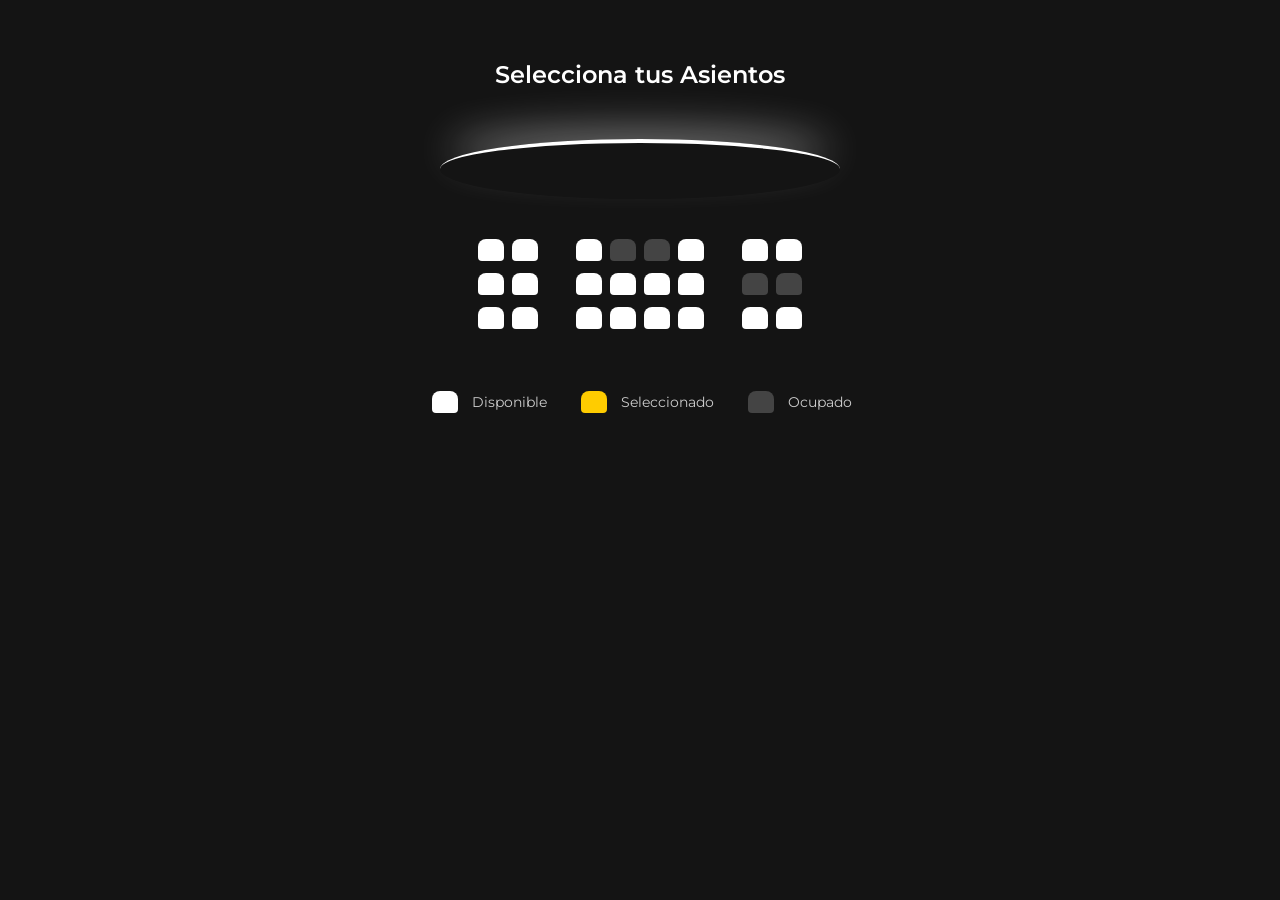
==== entregas/camilo-galan-proyecto05/chairs.html @ 030fa5a0 "Se creo y estilo por completo la pagina inicial de la venta de asientos y confiteria" ====
<!DOCTYPE html>
<html lang="ee">
<head>
    <meta charset="UTF-8">
    <meta name="viewport" content="width=device-width, initial-scale=1.0">
    <title>Asientos</title>
    <link rel="stylesheet" href="style.css">
</head>
<body>
    <section class="sala-cine">
        <h2>Selecciona tus Asientos</h2>
        
        <div class="pantalla-curva"></div>

        <div class="contenedor-asientos">
            
            <div class="fila">
                <div class="asiento"></div>
                <div class="asiento"></div>
                <div class="pasillo"></div> <div class="asiento"></div>
                <div class="asiento ocupado"></div>
                <div class="asiento ocupado"></div>
                <div class="asiento"></div>
                <div class="pasillo"></div> <div class="asiento"></div>
                <div class="asiento"></div>
            </div>

            <div class="fila">
                <div class="asiento"></div>
                <div class="asiento"></div>
                <div class="pasillo"></div>
                <div class="asiento"></div>
                <div class="asiento"></div>
                <div class="asiento"></div>
                <div class="asiento"></div>
                <div class="pasillo"></div>
                <div class="asiento ocupado"></div>
                <div class="asiento ocupado"></div>
            </div>

            <div class="fila">
                <div class="asiento"></div>
                <div class="asiento"></div>
                <div class="pasillo"></div>
                <div class="asiento"></div>
                <div class="asiento"></div>
                <div class="asiento"></div>
                <div class="asiento"></div>
                <div class="pasillo"></div>
                <div class="asiento"></div>
                <div class="asiento"></div>
            </div>
        </div>

        <ul class="leyenda">
            <li><div class="asiento"></div> Disponible</li>
            <li><div class="asiento seleccionado"></div> Seleccionado</li>
            <li><div class="asiento ocupado"></div> Ocupado</li>
        </ul>
    </section>
</body>
</html>
---- entregas/camilo-galan-proyecto05/style.css ----
@import url('https://fonts.googleapis.com/css2?family=Montserrat:ital,wght@0,100..900;1,100..900&family=Poppins:ital,wght@0,100;0,200;0,300;0,400;0,500;0,600;0,700;0,800;0,900;1,100;1,200;1,300;1,400;1,500;1,600;1,700;1,800;1,900&display=swap');

*{
    margin: 0;
    padding: 0;
    box-sizing: border-box;
}

body{
    background-color: #141414;
    font-family:"Montserrat", serif;
    color: #fff;
}

.menu{
    display: flex;
    justify-content: space-between;
    align-items: center;
    background-color: #1a1a1a;
    border-bottom: 3px solid #ffcc00;
}

.logo{
    margin: 0 100px 0 0;
    height: 70px;
    width: 250px;
    cursor: pointer;
}

.dropdown{
    position: relative;
}

.dropdown-content{
    display: none;
    position: absolute;
    background-color: #1a1a1a;
    min-width: 160px;
    box-shadow: 0px 8px 16px 0px rgba(0,0,0,0.2);
    z-index: 10;
    border-radius: 4px;
    padding: 0;
    overflow: hidden;
}

.dropdown-content a{
    color: white;
    padding: 12px 0;
    margin: 0;
    text-decoration: none;
    display: block;
    text-align: left;
}

.dropdown-content a:hover{
    background-color: #333333;
    color: #ffcc00;
}

.dropbtn{
    background: none;
    border:none;
    cursor: pointer;
    font-family:inherit ;
}

 .dropdown-content.mostrar{
    display: block;
 }


.dropbtn, .nav-link{
    display: flex;
    justify-content: flex-start;
    align-items: center;
    color: white;
    padding: 14px 16px;
    font-size: 16px;    
    text-decoration: none;
    font-size: 16px;
    font-weight: 500;
    transition: color 0.3s ease;
}

 .dropbtn:hover, .nav-link:hover, .dropdown-content:hover{
    color: #ffcc00;
}

.principal{
    display: flex;
    justify-content: center;
    align-items: center;
    list-style: none;
    gap: 70px;
    padding: 0;
    margin: 0;
}

li{
    list-style: none;
}

a{
    color: white;
    text-decoration: none;
}

.arrow{
    margin-left: 5px;
    height: 15px;
    width: 15px;
    transition:transform 0.3s ease;
    margin-left: 5px;
}

.dropdown:has(.dropdown-content.mostrar) .arrow{
    fill: #fc0;
    transform: rotate(90deg);

}

.dropdown:has(.dropdown-content.mostrar, .arrow.mostrar) .dropbtn{
    color: #ffcc00;

}

.cartelera{
    position: relative;
    font-size: 18px;
    border:2px solid #000000;
    background-color: #ffcc00;
    padding: 10px;
    margin: 0 0 0 100px;
    border-radius: 50px;
    cursor: pointer;
    width: 200px;
    font-family: "Montserrat", serif;
    box-shadow: 0px 4px 0px;
}

.cartelera:hover{
    background-color: rgb(0, 0, 0);
    color: #ffcc00;

}

.cartelera:active{
    box-shadow: 0px 2px 0px ;
    top:2px;
}

.slider{
    display:flex;
    width: 100%;
    height: 600px;
    scroll-behavior: smooth;
    overflow-x: hidden;
}

.slider::-webkit-scrollbar{
    display: none;
}

.img-slider{
    width: 100%;
    height: 100%;
    flex: 0 0 100%;
    object-fit: fill;
    object-position: center top;
    background-color: #141414;
}

.slider-container{
    position: relative;
    height: 600px;
    width: 100%;
    overflow: hidden;
}
 
.slider-btn{
    position: absolute;
    top: 50%;
    transform: translateY(-50%);
    background-color: rgba(0,0,0,0.5);
    color: white;
    border: none;
    font-size:24px;
    padding: 15px 20px;
    cursor: pointer;
    z-index: 5;
    transition: background-color 0.3s ease;
    border-radius: 4px;
}

.slider-btn:hover{
    background-color:#fc0;
    color: black;
}

.prev-btn{
    left: 20px;
}

.next-btn{
    right: 20px;
}

.slider-indicators{
    position: absolute;
    bottom: 20px;
    left: 50%;
    transform: translateX(-50%);
    display: flex;
    gap: 12px;
    z-index: 5;
}

.dot {
    width: 12px;
    height: 12px;
    background-color: rgba(255, 255, 255, 0.4);
    border-radius: 50%;
    cursor: pointer;
    transition: background-color 0.3s ease, transform 0.3s ease;
}

.dot.active {
    background-color: #ffcc00;
    transform: scale(1.2);
}

.seccion-cartelera{
    max-width: 1200px;
    margin: 60px auto;
    padding: 0 20px;
}

.titulo-cartelera{
    text-align: center;
    font-size:32px;
    margin-bottom: 40px;
    color: #ffcc00;
}

.movies{
    display: grid;
    grid-template-columns: repeat(auto-fit, minmax(250px, 1fr));
    gap: 30px;
}

.movie-card{
    background-color: #1a1a1a;
    border-radius: 12px;
    overflow: hidden;
    box-shadow: 0px 4px 10px rgba(0, 0, 0, 0.5);
    transition: transform 0.3s ease, box-shadow 0.3s ease;
    display: flex;
    flex-direction: column;

}

.movie-card:hover{
    transform: translateY(-10px);
    box-shadow: 0 15px 30px rgba(255, 204, 0, 0.15);
}

.movie-card img{
    width: 100%;
    height: 380px;
    object-fit: cover;
    object-position: center;
}

.movie-info{
    padding: 20px;
    display: flex;
    flex-direction: column;
    flex-grow: 1;
    text-align: center;
}

.movie-info h3{
    font-size: 18px;
    margin-bottom: 5px;
    color: #ffffff;
}

.movie-info p{
    font-size: 14px;
    margin-bottom: 20px;
    color: #888888;
}

.btn-comprar{
    margin-top: auto;
    background-color: #ffcc00;
    color: #000000;
    border: none;
    padding: 12px;
    border-radius: 6px;
    font-weight: 600;
    cursor: pointer;
    transition: background-color 0.2s ease;
}

.btn-comprar:hover{
    background-color: #e6b800;
}

/* ASIENTOS PAGINA DE CINE */  


.sala-cine {
    display: flex;
    flex-direction: column;
    align-items: center;
    margin-top: 60px;
    margin-bottom: 60px;
}

.sala-cine h2 {
    margin-bottom: 50px;
    font-weight: 600;
}


.pantalla-curva {
    width: 400px;
    height: 60px;
    background: transparent;
    border-top: 4px solid #ffffff; 
    border-radius: 50%; 
    box-shadow: 0 -20px 40px -10px rgba(255, 255, 255, 0.4); 
    margin-bottom: 40px;
}


.fila {
    display: flex;
    align-items: center;
    justify-content: center;
    margin-bottom: 12px;
}


.pasillo {
    width: 30px; 
}


.asiento {
    background-color: #ffffff; 
    height: 22px;
    width: 26px;
    margin: 0 4px; 
    border-top-left-radius: 8px;
    border-top-right-radius: 8px;
    border-bottom-left-radius: 4px;
    border-bottom-right-radius: 4px;
    cursor: pointer;
    transition: transform 0.2s ease, background-color 0.2s ease;
}


.asiento:hover:not(.ocupado) {
    transform: scale(1.15);
}


.asiento.seleccionado {
    background-color: #ffcc00; 
}

.asiento.ocupado {
    background-color: #444444; 
    cursor: not-allowed;
}


.leyenda {
    display: flex;
    gap: 30px;
    list-style: none;
    margin-top: 50px;
    padding: 0;
}

.leyenda li {
    display: flex;
    align-items: center;
    gap: 10px;
    font-size: 14px;
    color: #cccccc;
}

.leyenda .asiento {
    cursor: default;
}
.leyenda .asiento:hover {
    transform: none;
}
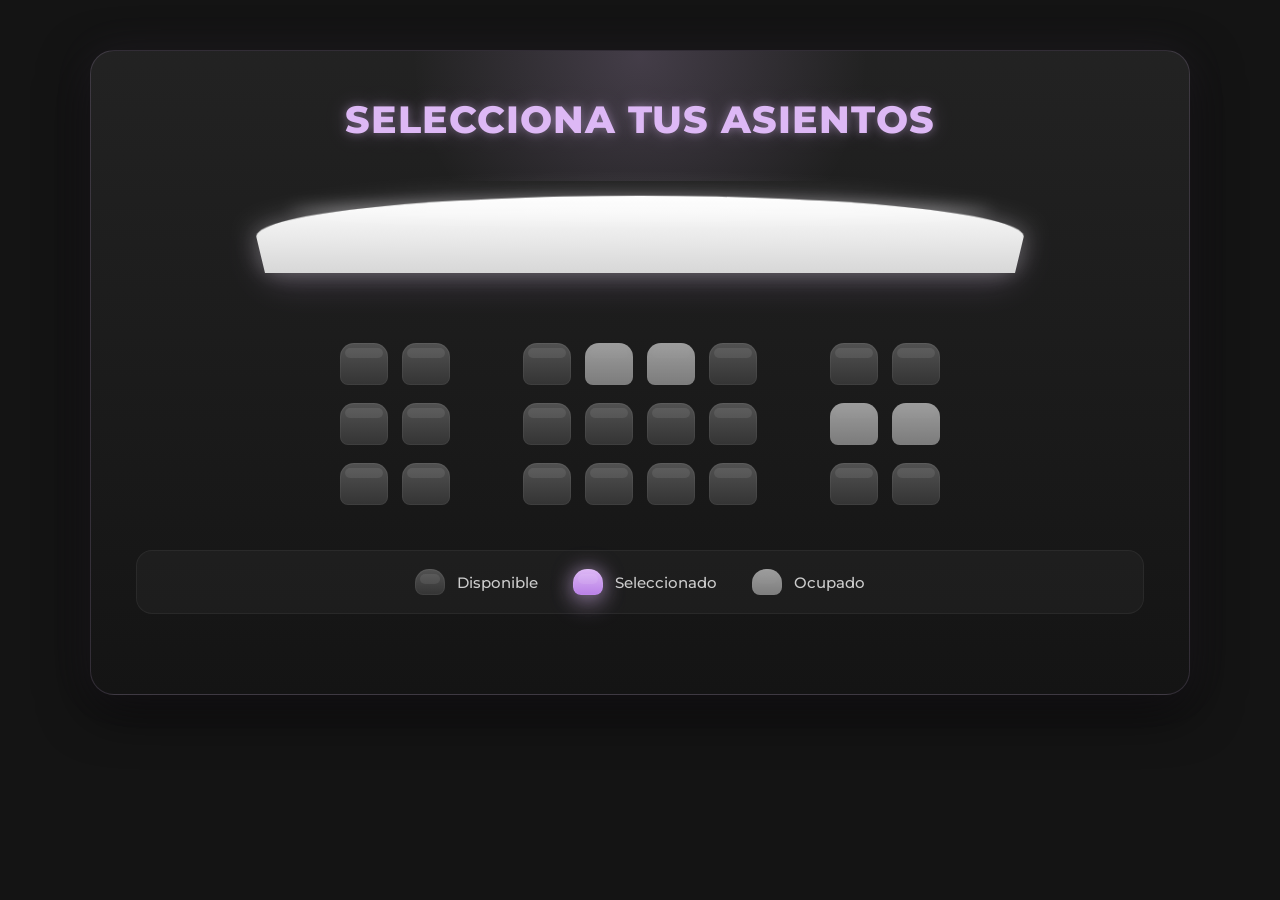
==== commit 62d83f99: "Se agrego la pagina de selccion de horario y de asientos de cada pelicula" ====
--- a/entregas/camilo-galan-proyecto05/chairs.html
+++ b/entregas/camilo-galan-proyecto05/chairs.html
@@ -1,5 +1,5 @@
 <!DOCTYPE html>
-<html lang="ee">
+<html lang="es">
 <head>
     <meta charset="UTF-8">
     <meta name="viewport" content="width=device-width, initial-scale=1.0">
@@ -7,8 +7,8 @@
     <link rel="stylesheet" href="style.css">
 </head>
 <body>
-    <section class="sala-cine">
-        <h2>Selecciona tus Asientos</h2>
+    <section id="sala-cine" class="sala-cine">
+        <h2 id="titullo-asientos">Selecciona tus Asientos</h2>
         
         <div class="pantalla-curva"></div>
 
@@ -58,5 +58,6 @@
             <li><div class="asiento ocupado"></div> Ocupado</li>
         </ul>
     </section>
+    <script src="script.js"></script>
 </body>
 </html>
--- a/entregas/camilo-galan-proyecto05/style.css
+++ b/entregas/camilo-galan-proyecto05/style.css
@@ -17,13 +17,13 @@
     justify-content: space-between;
     align-items: center;
     background-color: #1a1a1a;
-    border-bottom: 3px solid #ffcc00;
+    border-bottom: 3px solid #ddb8f5;
 }
 
 .logo{
     margin: 0 100px 0 0;
-    height: 70px;
-    width: 250px;
+    height: 90px;
+    width: 200px;
     cursor: pointer;
 }
 
@@ -35,7 +35,7 @@
     display: none;
     position: absolute;
     background-color: #1a1a1a;
-    min-width: 160px;
+    min-width: 220px;
     box-shadow: 0px 8px 16px 0px rgba(0,0,0,0.2);
     z-index: 10;
     border-radius: 4px;
@@ -45,7 +45,7 @@
 
 .dropdown-content a{
     color: white;
-    padding: 12px 0;
+    padding: 15px 25px;
     margin: 0;
     text-decoration: none;
     display: block;
@@ -54,7 +54,7 @@
 
 .dropdown-content a:hover{
     background-color: #333333;
-    color: #ffcc00;
+    color: #ddb8f5;
 }
 
 .dropbtn{
@@ -83,7 +83,7 @@
 }
 
  .dropbtn:hover, .nav-link:hover, .dropdown-content:hover{
-    color: #ffcc00;
+    color: #ddb8f5;
 }
 
 .principal{
@@ -114,13 +114,13 @@
 }
 
 .dropdown:has(.dropdown-content.mostrar) .arrow{
-    fill: #fc0;
+    fill: #ddb8f5;
     transform: rotate(90deg);
 
 }
 
 .dropdown:has(.dropdown-content.mostrar, .arrow.mostrar) .dropbtn{
-    color: #ffcc00;
+    color: #ddb8f5;
 
 }
 
@@ -128,7 +128,7 @@
     position: relative;
     font-size: 18px;
     border:2px solid #000000;
-    background-color: #ffcc00;
+    background-color: #ddb8f5;
     padding: 10px;
     margin: 0 0 0 100px;
     border-radius: 50px;
@@ -140,7 +140,7 @@
 
 .cartelera:hover{
     background-color: rgb(0, 0, 0);
-    color: #ffcc00;
+    color: #ddb8f5;
 
 }
 
@@ -149,61 +149,147 @@
     top:2px;
 }
 
-.slider{
-    display:flex;
+
+.slider {
+    display: flex;
     width: 100%;
-    height: 600px;
-    scroll-behavior: smooth;
-    overflow-x: hidden;
-}
+    height: 100%;
+    transition: transform 0.5s ease-in-out;
+}
+
+.slide-item {
+    position: relative;
+    min-width: 100%;
+    flex: 0 0 100%;
+    height: 100%;
+    display: flex;
+    overflow: hidden;
+}
+
+.img-slider {
+    width: 100%;
+    height: 100%;
+    object-fit: cover;
+    object-position: center center;
+    transition: transform 0.6s ease, filter 0.4s ease;
+}
+
+
+.slide-overlay {
+    position: absolute;
+    bottom: -100px;
+    left: 0;
+    width: 100%;
+    height: 150px; 
+    padding: 60px 20px 30px;
+    background: linear-gradient(to top, rgba(0, 0, 0, 0.9) 0%, rgba(0, 0, 0, 0.4) 60%, transparent 100%);
+    text-align: center;
+    opacity: 0;
+    transition: bottom 0.4s ease, opacity 0.4s ease;
+    pointer-events: none; 
+    z-index: 1; 
+}
+.slide-overlay h2 {
+    margin: 0;
+    font-size: 40px;
+    color: #ffffff;
+    text-shadow: 2px 2px 10px rgba(0,0,0,0.9);
+}
+
+
+.slide-item::after {
+    content: '';
+    position: absolute;
+    top: 0; left: 0; right: 0; bottom: 0;
+    box-shadow: inset 0 0 0 rgba(0,0,0,0);
+    transition: box-shadow 0.4s ease;
+    pointer-events: none;
+}
+
+
+.slide-item:hover .img-slider {
+    transform: scale(1.08); 
+    filter: brightness(1.05) contrast(1.05);
+}
+
+.slide-item:hover .slide-overlay {
+    bottom: 0;
+    opacity: 1; 
+}
+
+.slide-item:hover::after {
+    box-shadow: inset 0 0 20px 20px var(--color-shadow);
+}
+
+
+
+.slide-overlay{
+    position: absolute;
+    bottom: -100px;
+    left: 0;
+    width: 100%;
+    height: 100%;
+    padding: 60px 20px 30px;
+    background: linear-gradient(to top,var(--color-shadow) 0%, rgba(20, 20, 20, 0.8) 60%, transparent 100%);
+    text-align: center;
+    pointer-events: none;
+}
+
+.slide-overlay h2{
+    position: absolute;
+    bottom: 0;
+    left: 0;
+    margin: 0;
+    font-size: 40px;
+    color: #fff;
+    text-shadow: 2px 2px 10px rgba(0, 0, 0, 0.9);
+    pointer-events: none;
+    z-index: 1;
+    width: 100%;
+    pointer-events: none;
+    z-index: 1;
+}
+
 
 .slider::-webkit-scrollbar{
     display: none;
 }
 
-.img-slider{
-    width: 100%;
-    height: 100%;
-    flex: 0 0 100%;
-    object-fit: fill;
-    object-position: center top;
-    background-color: #141414;
-}
-
-.slider-container{
-    position: relative;
-    height: 600px;
-    width: 100%;
+
+.slider-container {
+    position: relative; 
+    width: 92%;
+    max-width: 1400px;
+    height: 430px;
     overflow: hidden;
+    margin: 35px auto;
+    overflow: hidden;
+    border-radius: 24px;
+    box-shadow: 0 15px 40px rgba(0,0,0,0.5),
+    0 0 25px rgba(221,184,245,0.08);
+    border: 1px solid rgba(255,255,255,0.06);
 }
  
-.slider-btn{
+.slider-btn {
     position: absolute;
     top: 50%;
     transform: translateY(-50%);
-    background-color: rgba(0,0,0,0.5);
+    z-index: 9999 !important; /* Fuerza máxima prioridad */
+    background: rgba(0, 0, 0, 0.6);
     color: white;
     border: none;
-    font-size:24px;
-    padding: 15px 20px;
+    padding: 20px;
     cursor: pointer;
-    z-index: 5;
-    transition: background-color 0.3s ease;
-    border-radius: 4px;
+    border-radius: 10px;
 }
 
 .slider-btn:hover{
-    background-color:#fc0;
+    background-color:#ddb8f5;
     color: black;
 }
 
-.prev-btn{
-    left: 20px;
-}
-
-.next-btn{
-    right: 20px;
-}
+.prev-btn { left: 10px; }
+.next-btn { right: 10px; }
 
 .slider-indicators{
     position: absolute;
@@ -225,7 +311,7 @@
 }
 
 .dot.active {
-    background-color: #ffcc00;
+    background-color: #ddb8f5;
     transform: scale(1.2);
 }
 
@@ -239,7 +325,7 @@
     text-align: center;
     font-size:32px;
     margin-bottom: 40px;
-    color: #ffcc00;
+    color: #ddb8f5;
 }
 
 .movies{
@@ -252,7 +338,7 @@
     background-color: #1a1a1a;
     border-radius: 12px;
     overflow: hidden;
-    box-shadow: 0px 4px 10px rgba(0, 0, 0, 0.5);
+    box-shadow: 0px 4px 10px rgba(221, 184, 254, 0.1);
     transition: transform 0.3s ease, box-shadow 0.3s ease;
     display: flex;
     flex-direction: column;
@@ -261,7 +347,7 @@
 
 .movie-card:hover{
     transform: translateY(-10px);
-    box-shadow: 0 15px 30px rgba(255, 204, 0, 0.15);
+    box-shadow: 0 15px 30px var(--color-shadow);
 }
 
 .movie-card img{
@@ -293,7 +379,7 @@
 
 .btn-comprar{
     margin-top: auto;
-    background-color: #ffcc00;
+    background-color: #ddb8f5;
     color: #000000;
     border: none;
     padding: 12px;
@@ -304,98 +390,651 @@
 }
 
 .btn-comprar:hover{
-    background-color: #e6b800;
-}
-
-/* ASIENTOS PAGINA DE CINE */  
-
+    background-color: #cb00e6;
+}
+
+/* =========================================
+   ESTILO CINEMÁTICO PROFESIONAL - ASIENTOS
+   ========================================= */
 
 .sala-cine {
+    max-width: 1100px;
+    margin: 50px auto;
+    padding: 45px;
+    border-radius: 24px;
+
+    background:
+        linear-gradient(
+            180deg,
+            rgba(35,35,35,0.98) 0%,
+            rgba(20,20,20,1) 100%
+        );
+
+    border: 1px solid rgba(221,184,245,0.15);
+
+    box-shadow:
+        0 0 40px rgba(221,184,245,0.08),
+        0 15px 50px rgba(0,0,0,0.7);
+
+    position: relative;
+    overflow: hidden;
+}
+
+/* Glow superior */
+.sala-cine::before {
+    content: "";
+    position: absolute;
+    top: -120px;
+    left: 50%;
+    transform: translateX(-50%);
+    width: 600px;
+    height: 250px;
+
+    background: radial-gradient(
+        circle,
+        rgba(221,184,245,0.18) 0%,
+        transparent 70%
+    );
+
+    pointer-events: none;
+}
+
+#titullo-asientos,
+#titulo-asientos {
+    text-align: center;
+    font-size: 38px;
+    font-weight: 800;
+    color: #ddb8f5;
+    margin-bottom: 45px;
+    letter-spacing: 1px;
+    text-transform: uppercase;
+
+    text-shadow:
+        0 0 10px rgba(221,184,245,0.4),
+        0 0 25px rgba(221,184,245,0.2);
+}
+
+/* =========================================
+   PANTALLA DE CINE
+   ========================================= */
+
+.pantalla-curva {
+    width: 100%;
+    max-width: 750px;
+    height: 85px;
+
+    margin: 0 auto 70px auto;
+
+    background:
+        linear-gradient(
+            to bottom,
+            #ffffff,
+            #d7d7d7
+        );
+
+    border-radius: 100% 100% 0 0 / 90px 90px 0 0;
+
+    /* Perspectiva MUCHO más suave */
+    transform:
+        perspective(900px)
+        rotateX(-30deg);
+
+    transform-origin: center bottom;
+
+    box-shadow:
+        0 0 25px rgba(255,255,255,0.3),
+        0 15px 35px rgba(221,184,245,0.15);
+
+    position: relative;
+}
+
+/* brillo cinematográfico */
+.pantalla-curva::after {
+    content: "";
+
+    position: absolute;
+
+    top: 8px;
+    left: 5%;
+    width: 90%;
+    height: 18px;
+
+    border-radius: 50%;
+
+    background: rgba(255,255,255,0.35);
+
+    filter: blur(8px);
+}
+
+/* =========================================
+   CONTENEDOR ASIENTOS
+   ========================================= */
+
+.contenedor-asientos {
     display: flex;
     flex-direction: column;
+    gap: 18px;
+
+    margin-bottom: 45px;
+
+    perspective: 1200px;
+}
+
+.fila {
+    display: flex;
+    justify-content: center;
     align-items: center;
-    margin-top: 60px;
-    margin-bottom: 60px;
-}
-
-.sala-cine h2 {
-    margin-bottom: 50px;
-    font-weight: 600;
-}
-
-
-.pantalla-curva {
-    width: 400px;
-    height: 60px;
-    background: transparent;
-    border-top: 4px solid #ffffff; 
-    border-radius: 50%; 
-    box-shadow: 0 -20px 40px -10px rgba(255, 255, 255, 0.4); 
-    margin-bottom: 40px;
-}
-
-
-.fila {
+    gap: 14px;
+}
+
+.fila-letra {
+    width: 35px;
+
+    color: #ddb8f5;
+
+    font-size: 18px;
+    font-weight: 700;
+}
+
+/* =========================================
+   ASIENTOS
+   ========================================= */
+
+.asiento {
+    width: 48px;
+    height: 42px;
+
+    border-radius: 14px 14px 8px 8px;
+
+    background:
+        linear-gradient(
+            180deg,
+            #525252 0%,
+            #343434 100%
+        );
+
+    position: relative;
+
     display: flex;
     align-items: center;
     justify-content: center;
-    margin-bottom: 12px;
-}
-
+
+    font-size: 13px;
+    font-weight: 700;
+
+    color: rgba(255,255,255,0.65);
+
+    cursor: pointer;
+
+    transition:
+        transform 0.25s ease,
+        background 0.25s ease,
+        box-shadow 0.25s ease;
+}
+
+/* Respaldo */
+.asiento::before {
+    content: "";
+
+    position: absolute;
+
+    top: 5px;
+    left: 5px;
+    right: 5px;
+
+    height: 10px;
+
+    border-radius: 10px;
+
+    background: rgba(255,255,255,0.08);
+}
+
+/* Brillo */
+.asiento::after {
+    content: "";
+
+    position: absolute;
+
+    inset: 0;
+
+    border-radius: inherit;
+
+    border: 1px solid rgba(255,255,255,0.05);
+}
+
+/* Hover */
+.asiento:hover:not(.ocupado) {
+    transform: translateY(-5px) scale(1.08);
+
+    background:
+        linear-gradient(
+            180deg,
+            #b08dcb 0%,
+            #8c62b0 100%
+        );
+
+    box-shadow:
+        0 10px 20px rgba(221,184,245,0.25),
+        0 0 20px rgba(221,184,245,0.2);
+}
+
+/* Seleccionado */
+.asiento.seleccionado {
+    background:
+        linear-gradient(
+            180deg,
+            #ddb8f5 0%,
+            #b980e7 100%
+        );
+
+    color: #141414;
+
+    transform: translateY(-4px);
+
+    box-shadow:
+        0 0 20px rgba(221,184,245,0.55),
+        0 10px 25px rgba(221,184,245,0.3);
+}
+
+/* Ocupado */
+.asiento.ocupado {
+    background:
+        linear-gradient(
+            180deg,
+            #f3f3f3 0%,
+            #bdbdbd 100%
+        );
+
+    color: #555;
+
+    cursor: not-allowed;
+
+    opacity: 0.6;
+}
 
 .pasillo {
-    width: 30px; 
-}
-
-
-.asiento {
-    background-color: #ffffff; 
-    height: 22px;
-    width: 26px;
-    margin: 0 4px; 
-    border-top-left-radius: 8px;
-    border-top-right-radius: 8px;
-    border-bottom-left-radius: 4px;
-    border-bottom-right-radius: 4px;
+    width: 45px;
+}
+
+/* =========================================
+   LEYENDA
+   ========================================= */
+
+.leyenda {
+    display: flex;
+    justify-content: center;
+    gap: 35px;
+
+    flex-wrap: wrap;
+
+    padding: 18px 28px;
+
+    border-radius: 16px;
+
+    background: rgba(255,255,255,0.03);
+
+    border: 1px solid rgba(255,255,255,0.05);
+
+    margin-bottom: 35px;
+}
+
+.leyenda li {
+    display: flex;
+    align-items: center;
+    gap: 12px;
+
+    color: #cccccc;
+
+    font-size: 15px;
+    font-weight: 500;
+}
+
+.leyenda .asiento {
+    width: 30px;
+    height: 26px;
+
+    cursor: default;
+
+    transform: none !important;
+
+    color: transparent;
+}
+
+/* =========================================
+   RESUMEN DE COMPRA
+   ========================================= */
+
+.resumen-compra {
+    width: 100%;
+
+    display: flex;
+    justify-content: space-between;
+    align-items: center;
+
+    gap: 20px;
+
+    padding: 28px;
+
+    border-radius: 20px;
+
+    background:
+        linear-gradient(
+            180deg,
+            rgba(255,255,255,0.04),
+            rgba(255,255,255,0.02)
+        );
+
+    border: 1px solid rgba(221,184,245,0.15);
+
+    backdrop-filter: blur(10px);
+
+    box-shadow:
+        0 10px 30px rgba(0,0,0,0.35);
+}
+
+.info-compra {
+    display: flex;
+    flex-direction: column;
+    gap: 10px;
+}
+
+.resumen-texto {
+    color: #bbbbbb;
+    font-size: 15px;
+}
+
+.resumen-total {
+    font-size: 28px;
+    font-weight: 800;
+    color: #ffffff;
+}
+
+.info-compra span {
+    color: #ddb8f5;
+    font-weight: 700;
+}
+
+/* =========================================
+   BOTÓN FINAL
+   ========================================= */
+
+.btn-neon {
+    background: transparent;
+
+    border: 2px solid #ddb8f5;
+
+    color: #ddb8f5;
+
+    padding: 16px 34px;
+
+    border-radius: 12px;
+
+    font-size: 15px;
+    font-weight: 700;
+
+    letter-spacing: 1px;
+
     cursor: pointer;
-    transition: transform 0.2s ease, background-color 0.2s ease;
-}
-
-
-.asiento:hover:not(.ocupado) {
-    transform: scale(1.15);
-}
-
-
-.asiento.seleccionado {
-    background-color: #ffcc00; 
-}
-
-.asiento.ocupado {
-    background-color: #444444; 
+
+    transition: all 0.3s ease;
+}
+
+.btn-neon:hover {
+    background: #ddb8f5;
+    color: #141414;
+
+    transform: translateY(-3px);
+
+    box-shadow:
+        0 10px 25px rgba(221,184,245,0.35),
+        0 0 20px rgba(221,184,245,0.4);
+}
+
+#btn-comprar-final:disabled {
+    opacity: 0.4;
+
     cursor: not-allowed;
-}
-
-
-.leyenda {
-    display: flex;
+
+    transform: none;
+
+    box-shadow: none;
+
+    background: transparent;
+}
+
+/* =========================================
+   RESPONSIVE
+   ========================================= */
+
+@media (max-width: 768px) {
+
+    .sala-cine {
+        padding: 25px;
+    }
+
+    .asiento {
+        width: 38px;
+        height: 34px;
+        font-size: 11px;
+    }
+
+    .pasillo {
+        width: 20px;
+    }
+
+    .resumen-compra {
+        flex-direction: column;
+        align-items: stretch;
+    }
+
+    .btn-neon {
+        width: 100%;
+    }
+
+}
+
+/* =========================================
+   REDISEÑO ESTÉTICO DE HORARIOS (SCHEDULE)
+   ========================================= */
+
+.cinema-container {
+    background: #1a1a1a; /* Fondo idéntico al de tus tarjetas de películas */
+    width: 100%;
+    max-width: 850px;
+    margin: 60px auto;
+    padding: 40px;
+    border-radius: 12px;
+    box-shadow: 0px 10px 30px rgba(0, 0, 0, 0.5);
+}
+
+/* Encabezado y Posicionamiento del Póster a la Izquierda */
+.movie-header {
+    display: flex;
+    align-items: center;
     gap: 30px;
-    list-style: none;
-    margin-top: 50px;
-    padding: 0;
-}
-
-.leyenda li {
+    margin-bottom: 45px;
+}
+
+.movie-poster {
+    width: 135px;
+    height: 200px;
+    background-color: #262626;
+    /* Puedes cambiar la ruta por la imagen de la película correspondiente */
+    background-image: url('Images/Proyecto.jpg'); 
+    background-size: cover;
+    background-position: center;
+    border-radius: 8px;
+    box-shadow: 0 8px 25px rgba(0, 0, 0, 0.6);
+    flex-shrink: 0; /* Evita que el póster se encoja o se deforme */
+    border: 1px solid rgba(221, 184, 254, 0.15);
+}
+
+.movie-info h1 {
+    color: #ffffff;
+    font-size: 32px;
+    font-weight: 700;
+    margin-bottom: 8px;
+}
+
+.movie-info .genre {
+    color: #ddb8f5; /* Tu morado de acento */
+    font-size: 0.95em;
+    font-weight: 600;
+    margin-bottom: 15px;
+}
+
+.movie-info .synopsis {
+    line-height: 1.6;
+    font-size: 0.95em;
+    color: #b3b3b3;
+}
+
+/* Secciones de Selección */
+.selection-section {
+    margin-bottom: 40px;
+}
+
+.selection-section h3 {
+    color: #ffffff;
+    margin-bottom: 20px;
+    font-weight: 600;
+    font-size: 1.15em;
+    letter-spacing: 0.5px;
+}
+
+.horizontal-list {
+    display: flex;
+    flex-direction: row;
+    gap: 16px;
+    overflow-x: auto;
+    padding-bottom: 15px;
+}
+
+/* Items en estado Neutro: Sin cajas pesadas ni bordes duros */
+/* --- ESTILO LIMPIO PARA FECHAS Y HORAS --- */
+.list-item {
+    background: transparent; /* Sin fondo base */
+    border: 2px solid transparent; /* Borde invisible para mantener el tamaño */
+    border-radius: 12px;
+    cursor: pointer;
     display: flex;
     align-items: center;
-    gap: 10px;
-    font-size: 14px;
-    color: #cccccc;
-}
-
-.leyenda .asiento {
-    cursor: default;
-}
-.leyenda .asiento:hover {
-    transform: none;
+    justify-content: center;
+    transition: all 0.3s ease;
+}
+
+/* Efecto hover suave: solo aparece al pasar el cursor */
+.list-item:hover {
+    background: rgba(221, 184, 254, 0.1); /* Morado muy sutil */
+    border-color: rgba(221, 184, 254, 0.3);
+}
+
+/* Estado Activo: Fondo sólido morado */
+.list-item.active {
+    background: #ddb8f5;
+    border-color: #ddb8f5;
+    box-shadow: 0 5px 20px rgba(221, 184, 254, 0.4);
+}
+
+.date-item {
+    flex-direction: column;
+    padding: 12px 20px;
+    min-width: 90px;
+}
+
+/* Texto de Fechas en reposo */
+.date-item .day, 
+.date-item .month { 
+    color: #888888; 
+    font-size: 0.85em; 
+    text-transform: uppercase; 
+    letter-spacing: 1px;
+}
+.date-item .number { 
+    font-size: 2.2em; 
+    font-weight: 700; 
+    color: #ffffff; 
+    margin: 4px 0; 
+}
+
+/* Texto de Horas en reposo */
+.time-item {
+    padding: 12px 25px;
+    font-size: 1.2em;
+    font-weight: 600;
+    color: #ffffff;
+}
+
+/* CAMBIO DE COLOR DE TEXTO AL ESTAR SELECCIONADO */
+/* Esto hace que el texto se vuelva oscuro cuando la caja es morada (para que se lea bien) */
+.list-item.active .day,
+.list-item.active .month,
+.list-item.active .number,
+.list-item.active.time-item {
+    color: #1a1a1a !important; 
+}
+
+/* Detalles de Fechas */
+.date-item {
+    flex-direction: column;
+    padding: 18px 22px;
+    min-width: 100px;
+}
+
+.date-item .day { 
+    font-size: 0.8em; 
+    text-transform: uppercase; 
+    letter-spacing: 1px;
+    color: #a6a6a6;
+    transition: color 0.3s;
+}
+
+.date-item .number { 
+    font-size: 1.9em; 
+    font-weight: 700; 
+    margin: 4px 0; 
+    color: #ffffff;
+    transition: color 0.3s;
+}
+
+.date-item .month { 
+    font-size: 0.8em; 
+    color: #a6a6a6;
+    transition: color 0.3s;
+}
+
+/* Detalles de Horas */
+.time-item {
+    padding: 16px 32px;
+    font-size: 1.2em;
+    font-weight: 600;
+    color: #ffffff;
+    transition: color 0.3s;
+}
+
+/* Botón Continuar estilo Menú de Inicio */
+.action-footer {
+    display: flex;
+    justify-content: flex-end;
+    margin-top: 20px;
+}
+
+.btn-neon {
+    background: transparent;
+    color: #ddb8f5;
+    border: 2px solid #ddb8f5;
+    padding: 12px 38px;
+    font-size: 1em;
+    border-radius: 6px;
+    cursor: pointer;
+    font-weight: 700;
+    text-transform: uppercase;
+    letter-spacing: 1px;
+    transition: all 0.3s ease;
+}
+
+.btn-neon:hover {
+    background: #ddb8f5;
+    color: #141414;
+    box-shadow: 0 0 20px rgba(221, 184, 254, 0.6);
 }
